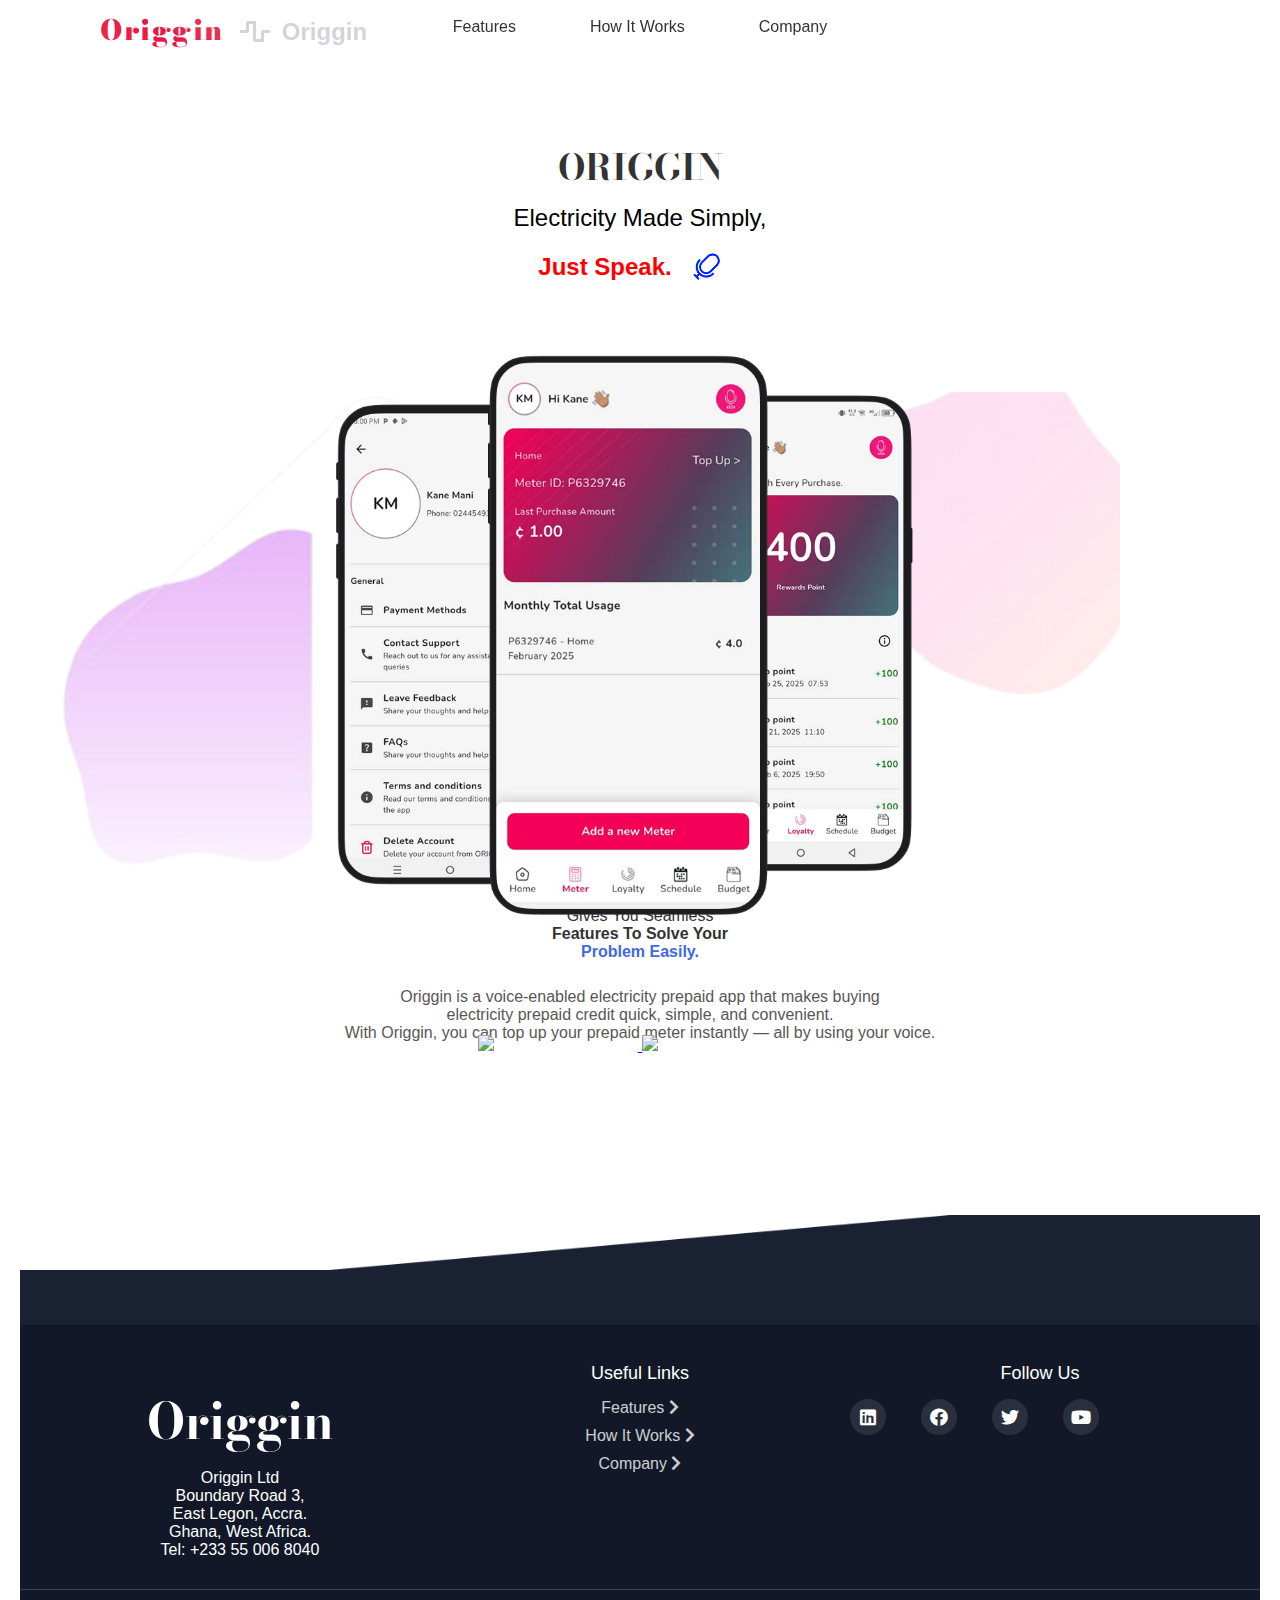
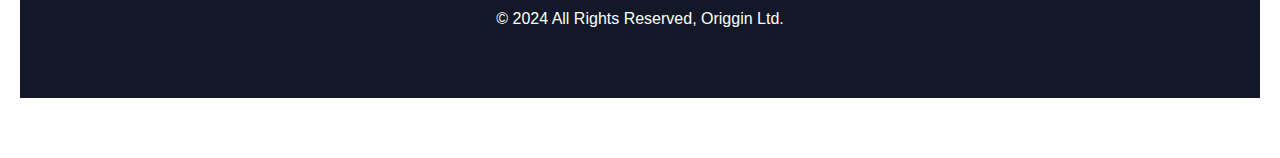
==== index.html @ 3ed42e51 "upated commit" ====
<!DOCTYPE html>
<html lang="en">
  <head>
    <meta charset="UTF-8" />
    <meta name="viewport" content="width=device-width, initial-scale=1.0" />
    <title>Origgin Landing Page</title>
    <script
      src="https://kit.fontawesome.com/cf2013f045.js"
      crossorigin="anonymous"
    ></script>
    <link rel="icon" type="image/x-icon" href="./favi.ico" />
    <link rel="apple-touch-icon" sizes="180x180" href="/apple-touch-icon.png" />
    <link rel="icon" type="image/png" sizes="32x32" href="/favicon-32x32.png" />
    <link rel="icon" type="image/png" sizes="16x16" href="/favicon-16x16.png" />
    <!-- <link rel="manifest" href="/site.webmanifest" /> -->
    <link rel="stylesheet" href="style.css" />
    <link rel="preconnect" href="https://fonts.googleapis.com" />
    <link rel="preconnect" href="https://fonts.gstatic.com" crossorigin />
    <link
      href="https://fonts.googleapis.com/css2?family=Bodoni+Moda:ital,opsz,wght@0,6..96,400..900;1,6..96,400..900&display=swap"
      rel="stylesheet"
    />
    <link
      rel="stylesheet"
      href="https://cdnjs.cloudflare.com/ajax/libs/font-awesome/5.15.4/css/all.min.css"
    />
  </head>
  <body>
    <!-- Navbar -->
    <nav class="navbar">
      <div class="navbar-container">
        <!-- Logo or Brand Name -->
        <div class="navbar-brand">
          <!-- <h1>Origgin</h1> -->
          <a href="./index.html" id="logo">Origgin</a>
          <i class="fas fa-wave-square" style="margin-right: 5px"></i> Origgin
        </div>

        <!-- Navigation Links -->
        <div class="navbar-links">
          <a href="./features.html">Features</a>
          <a href="./works.html">How It Works</a>
          <a href="">Company</a>
        </div>
      </div>
    </nav>

    <main class="main-section">
      <div class="main-container">
        <h2>ORIGGIN</h2>
        <div class="justSp">
          <h3 style="color: black">Electricity Made Simply,</h3>
          <span class="red-text">Just Speak.</span>
        </div>
        <!-- Record Image -->
        <!-- <div class="record-image">
              <img src="record.png" alt="Record Image" />
            </div> -->
      </div>

      <!-- Introduction Section -->

      <section id="features" class="feature-section">
        <div id="app-image">
          <div class="app-image">
            <img src="./Group 2.png" alt="Origgin App UI" />

            <p style="color: rgb(89, 86, 86)">
              Origgin is a voice-enabled electricity prepaid app that makes
              buying
              <br />electricity prepaid credit quick, simple, and convenient.
              <br />With Origgin, you can top up your prepaid meter instantly —
              all by using your voice.
            </p>
          </div>
          <div class="app-bg"></div>
        </div>
      </section>
      <section>
        <div id="feature-text">
          <h2 class="new" style="color: red">ORIGGIN</h2>
          <p style="font-style: bold">
            Gives You Seamless <br />
            <span class="bold-text">Features To Solve Your</span> <br />
            <span class="blue-text">Problem Easily.</span>
          </p>
        </div>

        <div class="download-buttons">
          <a href="https://apps.apple.com" target="_blank">
            <img
              src="https://developer.apple.com/assets/elements/badges/download-on-the-app-store.svg"
              class="app-badge"
            />
          </a>
          <a href="https://play.google.com/store" target="_blank">
            <img
              src="https://play.google.com/intl/en_us/badges/static/images/badges/en_badge_web_generic.png"
              class="app-badge"
            />
          </a>
        </div>
      </section>

      <!-- Footer Section -->

      <footer id="footer">
        <div class="f">
          <img src="./f.png" alt="" />
        </div>
        <div class="footer">
          <div class="footer-container">
            <!-- Left Column: Company Info -->
            <div class="footer-left">
              <h2>Origgin</h2>
              <p>Origgin Ltd</p>
              <p>
                Boundary Road 3,<br />
                East Legon, Accra.
              </p>
              <p>Ghana, West Africa.</p>
              <p>Tel: +233 55 006 8040</p>
            </div>

            <!-- Middle Column: Useful Links -->
            <div class="footer-middle">
              <h3>Useful Links</h3>
              <ul>
                <li>
                  <a href="#">Features <i class="fas fa-chevron-right"></i></a>
                </li>
                <li>
                  <a href="#"
                    >How It Works <i class="fas fa-chevron-right"></i
                  ></a>
                </li>
                <li>
                  <a href="#">Company <i class="fas fa-chevron-right"></i></a>
                </li>
              </ul>
            </div>

            <!-- Right Column: Social Icons -->

            <div class="footer-right">
              <h3>Follow Us</h3>
              <div class="social-icons">
                <a
                  href="#"
                  class="social-link"
                  data-url="https://www.linkedin.com"
                >
                  <i class="fab fa-linkedin"></i>
                </a>
                <a
                  href="#"
                  class="social-link"
                  data-url="https://www.facebook.com"
                >
                  <i class="fab fa-facebook"></i>
                </a>
                <a href="#" class="social-link" data-url="https://twitter.com">
                  <i class="fab fa-twitter"></i>
                </a>
                <a
                  href="#"
                  class="social-link"
                  data-url="https://www.youtube.com"
                >
                  <i class="fab fa-youtube"></i>
                </a>
              </div>
            </div>
          </div>

          <!-- Copyright Section -->
          <div class="footer-bottom">
            <p>© 2024 All Rights Reserved, Origgin Ltd.</p>
          </div>
        </div>
      </footer>
    </main>

    <script src="app.js"></script>
  </body>
</html>
---- style.css ----
@import url("https://fonts.googleapis.com/css2?family=Bodoni+Moda:wght@700&display=swap");

* {
  margin: 0;
  padding: 0;
  font-family: Arial, sans-serif;
}

/* Global Styles */
body {
  background-color: #a4c8dd;
  color: #d1d5db;
}

#logo {
  color: #ff4d4d; /* Light Red Color */
  font-size: 24px;
  font-family: "Bodoni Moda", serif; /* Bodoni Font */
  font-weight: 700;
  letter-spacing: 1px;
  margin-left: 20px; /* Push it to the left */
  text-decoration: none;
}

/* Navbar Styling */
.navbar {
  background-color: #ffffff;
  box-shadow: 0 2px 4px rgba(0, 0, 0, 0.1);
  padding: 10px 20px;
}

/* .navbar-container {
  display: flex;

  justify-content: space-between; 
  align-items: center;
  max-width: 1200px;
  margin: 0 auto;
} */
.navbar-container {
  display: flex;
  align-items: center;
  justify-content: center; /* Center everything initially */
  position: relative; /* Enable absolute positioning for the brand */
  gap: 60px;
}

/* .navbar-brand {
  margin-right: auto; 
} */
.navbar-brand {
  position: absolute;
  left: 50px; /* Keeps the brand on the left */
  font-size: 24px;
  font-weight: bolder;
}

.navbar-links {
  display: flex;
  gap: 50px;
  margin-bottom: 5px;
}
/* .navbar-links {
  display: flex;
  gap: 20px;
  margin-left: auto; 
} */

.navbar-links a {
  color: #333333;
  text-decoration: none;
  font-size: 16px;
  transition: color 0.3s ease;
  position: relative;
  /* padding-bottom: 5px; */
  transition: all 0.4s cubic-bezier(0.175, 0.885, 0.32, 1.275);
  padding: 8px 12px;
  border-radius: 8px;
}

.navbar-links a::before {
  content: "";
  position: absolute;
  bottom: 0;
  left: 50%;
  transform: translateX(-50%);
  width: 0;
  height: 2px;
  background-color: #e71744;
  transition: all 0.3s ease;
  border-radius: 2px;
}

.navbar-links a:hover::before {
  width: 80%;
}

.navbar-links a:active {
  transform: scale(0.95);
}

.navbar-links .current {
  animation: pulse 2s infinite;
}

@keyframes pulse {
  0% {
    box-shadow: 0 0 0 0 rgba(231, 23, 68, 0.4);
  }
  70% {
    box-shadow: 0 0 0 8px rgba(231, 23, 68, 0);
  }
  100% {
    box-shadow: 0 0 0 0 rgba(231, 23, 68, 0);
  }
}

.navbar-links a::after {
  content: "";
  position: absolute;
  bottom: 0;
  left: 0;
  width: 0;
  height: 2px;
  background-color: #3498db; /* Change to your desired color */
  transition: width 0.3s ease; /* Smooth transition for line animation */
}
.navbar-links a:hover::after {
  width: 100%;
}

.navbar-links a:hover {
  color: #fa1423; /* Optional: Change text color on hover */
}

.navbar-links a:hover {
  color: #e71744;
}
/* Navbar Brand Styling */
.navbar-brand h1 {
  color: #ff4d4d; /* Light Red Color */
  font-size: 24px;
  font-family: "Bodoni Moda", serif; /* Bodoni Font */
  font-weight: 700;
  letter-spacing: 1px;
  margin-left: 20px; /* Push it to the left */
}

.current {
  color: #e71744 !important;
}

/* Main Section Styling */
.main-section {
  background-color: #ffffff;
  padding: 60px 20px;
  text-align: center;
}

.main-container {
  max-width: 800px;
  margin: 0 auto;
}

.main-section h2 {
  color: #333333;
  font-size: 36px;
  font-family: "Bodoni Moda", serif;
  font-weight: 700;
  margin: 20px 0 10px;
}

.main-section h3 {
  /* color: #666666; */
  font-size: 24px;
  font-weight: 400;
  margin: 0;
  display: flex;
  justify-content: center;
}

.main-section .justSp {
  display: flex;
  flex-direction: column;
  align-items: center;
}

.red-text {
  color: #ff0000;
  position: relative;
  display: flex;
  align-items: center;
  font-size: 50px;
}

.new {
  color: #ff0000;
  font-size: 50px;
  text-align: center;
}

/* Record Image Styling */
.red-text::after {
  content: "";
  display: inline-block;
  background-image: url("record.png");
  background-size: cover;
  width: 70px; /* Smaller size */
  height: 70px;
  margin-left: 0px; /* Space between the text and image */
  transform: rotate(45deg); /* Slanted to the right */
  filter: brightness(0) saturate(100%) invert(13%) sepia(98%) saturate(7405%)
    hue-rotate(239deg) brightness(95%) contrast(120%);
}

/* Footer Styling */
/* .f {
  position: absolute;
  right: 0;
  margin: 10rem 4rem;
  margin-top: 2rem;
} */

.f img {
  max-width: 100%;
  height: auto;
  margin-bottom: -1rem;
  /* color: #192132;
  left: 50%;
  margin-left: 1.2rem;
  margin-right: 4rem !important;
  margin: 10rem 4rem;
  margin-top: 20px; */
}
/* #game {
  margin: 10rem 4rem;
} */

#footer {
  margin-top: 10rem;
}

.footer {
  background-color: #121827;
  color: #ffffff;
  padding: 50px 0;

  /* margin: 10rem 4rem; */
}

.footer-container {
  display: flex;
  justify-content: space-between;
  max-width: 1200px;
  margin: 0 auto;
  padding: 0 20px;
}

/* Column Styling */
.footer-left,
.footer-middle,
.footer-right {
  flex: 1;
}

.footer-left h2 {
  font-size: 50px;
  font-weight: 700;
  color: #ffffff;
}

/* Useful Links Styling */
.footer-middle h3,
.footer-right h3 {
  font-size: 18px;
  margin-bottom: 15px;
  color: #ffffff;
}

.footer-middle ul {
  list-style: none;
  padding: 0;
}

.footer-middle ul li {
  margin-bottom: 10px;
}

.footer-middle ul li a {
  color: rgba(255, 255, 255, 0.8);
  text-decoration: none;
  transition: color 0.3s ease;
  justify-items: auto;
}

.footer-middle ul li a:hover {
  color: #ffffff;
}

/* Social Icons */
.social-icons {
  display: flex;
  gap: 15px;
}

.social-icons a {
  display: flex;
  align-items: center;
  justify-content: center;
  width: 36px;
  height: 36px;
  border-radius: 50%;
  background: rgba(255, 255, 255, 0.1);
  color: white;
  font-size: 18px;
  transition: all 0.3s ease-in-out;
}

.social-icons a:hover {
  background: white;
  color: #121827;
}

/* Copyright Section */
.footer-bottom {
  text-align: center;
  padding: 20px 0;
  border-top: 1px solid rgba(255, 255, 255, 0.2);
  margin-top: 30px;
}

/* Google Play Badge Styling */
.app-badge {
  width: 160px; /* Standard size */
  height: auto;
  display: inline-block;
  margin-top: 10px;
  cursor: pointer;
  transition: all 0.3s ease-in-out;
}

.app-badge:hover {
  transform: scale(1.05); /* Slight zoom effect */
  opacity: 0.9; /* Reduce brightness on hover */
}

#app-image {
  /* position: relative; */
}

#about {
  margin-top: 10px;
}

.about-text p {
  margin-top: 10px;
}

.app-image {
  position: relative;
}

.app-bg {
  /* position: absolute; */
  top: -20%;
  left: 0;
  transform: translateY(-130%);
  background-image: url("./background-removebg-preview.png");
  background-repeat: no-repeat;
  background-size: cover;
  background-position: center;
  max-width: 1100px;
  height: 500px;
  /* z-index: 1000; */
}

.app-image img {
  position: relative;
  width: 50%;
  margin: 30px 0;
  z-index: 5;
}
.app-badge {
  width: 160px;
  cursor: pointer;
  transition: all 0.3s ease-in-out;
  filter: brightness(100%);
}

.app-badge:hover {
  transform: scale(1.05);
}

#feature-text {
  text-align: center;
  font-family: "Bodoni Moda", serif;
  font-family: system-ui, -apple-system, BlinkMacSystemFont, "Segoe UI", Roboto,
    Oxygen, Ubuntu, Cantarell, "Open Sans", "Helvetica Neue", sans-serif;
  color: #333;
  margin: 4rem auto;
  margin-top: -80vh;
}

.feature-info h3 {
  font-size: 24px;
  font-weight: bold;
  color: white;
  background-color: rgba(255, 255, 255, 0.139);
}

.red-text {
  color: red;
  font-size: 24px;
  font-weight: bold;
}

.bold-text {
  font-weight: bold;
  color: #333; /* Normal text color */
}

.blue-text {
  color: royalblue;
  font-weight: bold;
}

.header {
  text-align: center;
  justify-content: center;
}

#features_con {
  background: #161c2dcc;
  padding: 4rem 4rem;
}

.features_con {
  display: grid;
  grid-template-columns: repeat(2, 1fr);
  justify-content: center;
  gap: 50px;
  padding: 4rem;
}

.feature-text {
  margin-bottom: 4rem;
}

.feature_card {
  display: flex;
  flex-direction: column;
  align-items: center;
}

.feature_card .icon {
  margin-bottom: 1rem;
}

.feature_info h5 {
  color: white;
}
.icon {
  width: 4rem;
  height: 4rem;
  border-radius: 10px;
  background-color: rgb(109, 232, 239);
  display: flex;
  align-items: center;
  justify-content: center;
}

.icon img {
  width: 40px;
  height: 40px;
}

#footerSegement {
  height: 100vh;
  background: linear-gradient(to right, #192132 50%, #192132 50%);
}
#footerSegemnt {
  height: flex;
}
.top {
  width: 50%;
  background-color: #192132;
}
.bottom {
  width: 50%;
  background-color: #192132;
}
h2 {
  margin-bottom: 30px;
  font-size: 28px;
  color: #333;
}
.container {
  display: flex;
  justify-content: center;
  gap: 20px;
  margin-bottom: 50px;
}
.card {
  background-color: white;
  padding: 30px 20px;
  border-radius: 12px;
  width: 300px;
  box-shadow: 0 4px 10px rgba(0, 0, 0, 0.1);
}
.img {
  font-size: 20px;
  color: #ff5a5f;
  margin-bottom: 10px;
}
.heading {
  font-weight: bold;
  margin-bottom: 10px;
}
.subtext {
  font-size: 14px;
  color: #777;
}
.cta {
  margin: 40px 0;
}
.cta h3 {
  color: #ff5a5f;
  font-size: 28px;
  margin-bottom: 10px;
}
.cta p {
  color: #777;
  margin-bottom: 20px;
}
.app-buttons img {
  width: 150px;
  margin: 10px;
}
.phone {
  max-width: 300px;
  margin-top: 20px;
}
.container {
  display: flex;
  justify-content: space-between;
  align-items: center;
  /* height: 100vh; */
}

#works {
  margin: 5rem 4rem;
}

.download-buttons {
  margin-top: 20px; /* Adds space between the paragraph and the images */
}

.app-badge {
  width: 150px; /* Optional: Sets a fixed width for the images to make them consistent */
  margin-right: 10px; /* Adds space between the images */
}

#Quest {
  margin: 10rem 4rem;
}

/* .earth { */
/* position: absolute; */
/* left: 0; */
/* top: 50%; */
/* transform: translateY(-50%); */
/* } */
/* .earth img { */
/* width: 200px; */
/* height: auto; */
/* max-width: 100%; */
/* } */

/* Initially hide all <p> tags inside each <h4> */
/* Basic styles for the answer-wrapper */

/* Basic styles for the answer-wrapper */
/* Styling for the wrapper around the question */
/* General styling for the wrapper around the question */
.answer-wrapper {
  background-color: white;
  border: 1px solid #ccc; /* Border for the wrapper */
  width: 100%;
  margin-bottom: 10px;
  margin-bottom: 4rem;
  padding: 10px;
  max-width: 350px; /* Normal width */
  position: relative;
  margin-left: auto;
  margin-right: 0;
  /* Align the wrapper to the right side */
}
/* Initially hide the <p> tags inside the specific h4 with class 'answer-origgin' */
.answer-origgin + p {
  display: none;
}

/* Style for the toggle arrow */
.toggle-arrow {
  font-size: 18px;
  cursor: pointer;
  position: absolute;
  right: 10px;
  top: 10px;
}

/* When the arrow is toggled (rotated) */
.opened .toggle-arrow {
  transform: rotate(180deg); /* Rotate the arrow to point up */
}

/* Responsive design for mobile screens */
@media (max-width: 600px) {
  .answer-wrapper {
    max-width: 100%; /* Make the wrapper responsive on smaller screens */
  }
}

#answers {
  display: flex;
  justify-content: center;
  gap: 100px;
  align-items: center;
  width: 100%;
}

.earth {
  /* transform: translateY(-50%); */
  width: 30%;
  height: auto;
  z-index: 1000;
}

.earth img {
  width: 100%;
  height: 100%;
  height: auto;
}

/* .answers.wrapper { */
/* margin-left: 140px; */
/* } */

/* Wrapper container for each section */
.wrapper,
.wrapper1,
.wrapper2 {
  display: flex;
  flex-direction: column;
  align-items: center; /* Center the content horizontally */
  justify-content: space-between; /* Center the content vertically */
  width: 100%;
  background-color: #fff;
  border: 1px solid #ddd;
  box-shadow: 0px 4px 6px rgba(0, 0, 0, 0.1);
  /* background-color: #f9f9f9;  */
  /* Light background color for contrast */
  border-radius: 10px; /* Rounded corners */
  padding: 20px; /* Space inside the container */
  max-width: 300px; /* Max width to ensure they are not too wide */
  margin: 20px; /* Margin between sections */
  /* box-shadow: 0px 4px 12px rgba(0, 0, 0, 0.1); */
  /* Subtle shadow effect */
  transition: transform 0.3s ease-in-out; /* Smooth hover effect */
}

.wrapper:hover,
.wrapper1:hover,
.wrapper2:hover {
  transform: translateY(-5px);
}

.wrapper img,
.wrapper1 img,
.wrapper2 img {
  width: 10%;
  height: auto;
  margin-bottom: 15px;
}

.wrapper h5,
.wrapper1 h5,
.wrapper2 h5 {
  font-size: 1.2em;
  color: #333;
  margin-bottom: 10px;
}

.wrapper p,
.wrapper1 p,
.wrapper2 p {
  font-size: 1em;
  color: #555;
  line-height: 1.6;
  margin-bottom: 0;
}

.about {
  display: flex;
  gap: 50px;
}

.team-member {
  display: flex;
  flex-direction: column;
  align-items: center;
  margin-bottom: 20px;
  border: 1px solid #ccc;
  padding: 10px;
  border-radius: 8px;
  text-align: center;
  width: 250px;
  box-shadow: 0 4px 6px rgba(0, 0, 0, 0.1);
}

/* Style for the image */
.team-member img {
  width: 100px; /* Resize image to a smaller size */
  height: auto; /* Maintain aspect ratio */
  border-radius: 50%; /* Make the image round */
  margin-bottom: 10px;
}

/* Style for the name */
.team-member h4 {
  font-size: 18px;
  margin: 0;
  font-weight: bold;
}

/* Style for description */
.team-member p {
  font-size: 14px;
  margin: 5px 0;
}

#team {
  position: relative;
}

.img-bg {
  /* transform: translateY(-20%); */
  /* margin-top: -20vh; */
  background-image: url("./background-removebg-preview.png");
  background-repeat: no-repeat;
  background-size: cover;
  background-position: center;
  max-width: 1500px;
  height: 500px;
  z-index: 0 !important;
}

/* Style for the "team" section */
.team {
  text-align: center;
  margin-bottom: 30px;
  /* margin-top: -70vh; */
  z-index: 100 !important;
}

/* Style for the main heading */
.team h3 {
  font-size: 24px;
  margin-bottom: 10px;
  font-weight: bold;
}

/* Style for the paragraph inside the team */
.team p {
  font-size: 16px;
  color: #555;
}

.founders {
  display: flex;
  flex-direction: column;
  align-items: flex-start;
}

.founders i {
  margin-right: 1rem;
  color: red;
}

body {
  background-image: url("images/background.jpg");

  background-size: cover;

  background-position: center;

  background-repeat: no-repeat;
  background-attachment: fixed;
}

body::before {
  content: "";
  position: absolute;
  top: 0;
  left: 0;
  width: 100%;
  height: 100%;
  background: rgba(255, 255, 255, 0.5);
  backdrop-filter: blur(5px);
  z-index: -1;
}
.three {
  width: 100%;
  display: grid;
  grid-template-columns: repeat(3, 1fr);
  /* flex-wrap: wrap; */
  justify-content: space-around;
  gap: 2rem;
}

.team-card {
  margin: 1rem;
}

.mission {
  display: flex;
  flex-direction: column;
  align-items: center;
  justify-content: center;
  padding: 7rem;
  margin: 10rem auto;
}

#origgin {
  background: #ef4472;
}

.origgin {
  padding: 0 4rem;
}

.origgin-text {
  color: #fff !important;
  text-align: center;
}

#options {
  display: flex;
  justify-content: space-between;
  /* align-items: center; */
  padding: 4rem;
  gap: 50px;
}

.options {
  display: flex;
  flex-direction: column;
  align-items: flex-start;
  text-align: left;
  gap: 50px;
}

.svg-image {
  display: flex;
  justify-self: center;
  align-items: baseline;
}

.pic {
  display: flex;
  justify-self: space-between;
  align-self: flex-start;
  text-align: left;
}

.pic i {
  padding: 1rem;
  margin: 0 0.5rem;
  background-color: #fee2e2;
  height: 20px;
  color: red;
  border-radius: 9px;
}

.get-started {
  display: flex;
  align-items: center;
  justify-content: center;
  flex-direction: row;
  margin-bottom: 10rem !important;
}

.image img {
  width: 600px;
  height: auto;
  max-width: 100%;
}

.social-link {
  position: relative;
  display: inline-block;
  margin: 0 10px;
  color: white;
  text-decoration: none;
  font-size: 24px;
}

.social-link::after {
  content: "";
  position: absolute;
  bottom: -25px;
  left: 50%;
  transform: translateX(-50%);
  font-size: 14px;
  color: white;
  opacity: 0;
  transition: opacity 0.3s ease;
  white-space: nowrap;
}

.social-link:hover::after {
  opacity: 1;
}

.social-link[data-url="https://www.linkedin.com"]:hover::after
{
  content: "Origgin on LinkedIn";
}

.social-link[data-url="https://www.facebook.com"]:hover::after
{
  content: "Origgin on Facebook";
}

.social-link[data-url="https://twitter.com"]:hover::after
{
  content: "Origgin on Twitter";
}

.social-link[data-url="https://www.youtube.com"]:hover::after
{
  content: "Origgin on YouTube";
}

@media (max-width: 1200px) {
  /* Adjustments for large tablets and small laptops */
  .features_con {
    gap: 30px;
    padding: 2rem;
  }

  .get-started {
    flex-direction: column;
    align-items: center;
    text-align: center;
  }

  .image img {
    width: 100%;
    max-width: 500px;
  }

  #options {
    flex-direction: column;
    align-items: center;
  }

  .options {
    width: 100%;
    margin-bottom: 2rem;
  }

  .svg-image {
    margin: 2rem 0;
  }
}

@media (max-width: 992px) {
  /* Tablet styles */
  .three {
    grid-template-columns: repeat(2, 1fr);
  }

  .wrapper,
  .wrapper1,
  .wrapper2 {
    max-width: 100%;
  }

  #answers {
    flex-direction: column;
    gap: 30px;
  }

  .earth {
    width: 50%;
    margin-bottom: 2rem;
  }

  .answer-wrapper {
    margin-left: auto;
    margin-right: auto;
  }
}

@media (max-width: 768px) {
  .navbar-container {
    flex-direction: column;
    align-items: flex-start;
    gap: 15px;
  }

  .navbar-brand {
    position: static;
    margin-bottom: 10px;
  }

  .navbar-links {
    width: 100%;
    justify-content: space-between;
    gap: 15px;
  }

  .features_con {
    grid-template-columns: 1fr;
  }

  .feature_card {
    flex-direction: row;
    align-items: flex-start;
    gap: 20px;
  }

  .feature_info {
    text-align: left;
  }

  .mission {
    padding: 4rem 2rem;
  }

  .footer-container {
    flex-direction: column;
    gap: 30px;
  }

  .footer-left,
  .footer-middle,
  .footer-right {
    text-align: center;
  }

  .social-icons {
    justify-content: center;
  }
}

@media (max-width: 576px) {
  .container {
    flex-direction: column;
    align-items: center;
  }

  .card {
    width: 100%;
    max-width: 300px;
    margin-bottom: 20px;
  }

  .app-badge {
    width: 120px;
  }

  .about {
    flex-direction: column;
    gap: 20px;
  }

  .wrapper,
  .wrapper1,
  .wrapper2 {
    width: 100%;
    max-width: none;
  }

  .three {
    grid-template-columns: 1fr;
  }

  .team-card {
    margin: 1rem 0;
  }

  h2 {
    font-size: 24px;
  }

  h3 {
    font-size: 20px;
  }

  p {
    font-size: 14px;
  }

  #feature-text p {
    font-size: 18px;
  }

  .blue-text,
  .bold-text {
    font-size: 20px;
  }

  .app-image img {
    width: 80%;
  }

  .app-bg {
    height: 300px;
  }

  .f img {
    margin-bottom: -0.5rem;
  }

  #footer {
    margin-top: 5rem;
  }
}

@media (max-width: 400px) {
  .navbar-links {
    flex-direction: column;
    gap: 10px;
  }

  .download-buttons {
    display: flex;
    flex-direction: column;
    align-items: center;
  }

  .app-badge {
    margin-right: 0;
    margin-bottom: 10px;
  }

  .feature_card {
    flex-direction: column;
    align-items: center;
    text-align: center;
  }

  .feature_info {
    text-align: center;
  }
}

@media (hover: none) {
  .social-icons a:hover {
    background: rgba(255, 255, 255, 0.1);
    color: white;
  }

  .app-badge:hover {
    transform: none;
    opacity: 1;
  }

  .navbar-links a:hover::after {
    width: 0;
  }
}

@media (max-width: 768px) and (orientation: landscape) {
  .navbar-container {
    flex-direction: row;
    align-items: center;
  }

  .navbar-brand {
    margin-bottom: 0;
  }

  .navbar-links {
    width: auto;
  }

  .feature_card {
    flex-direction: row;
  }
}

/* ==================== */
/* Enhanced Navbar Animations */
/* ==================== */

.navbar-links a {
  position: relative;
  color: #333333;
  text-decoration: none;
  font-size: 16px;
  transition: all 0.4s cubic-bezier(0.175, 0.885, 0.32, 1.275);
  padding: 8px 12px;
  border-radius: 8px;
}

/* Modern Underline Animation */
.navbar-links a::before {
  content: "";
  position: absolute;
  bottom: 0;
  left: 50%;
  transform: translateX(-50%);
  width: 0;
  height: 2px;
  background-color: #e71744;
  transition: all 0.3s ease;
  border-radius: 2px;
}

.navbar-links a:hover::before {
  width: 80%;
}

/* Bouncy Effect on Click */
.navbar-links a:active {
  transform: scale(0.95);
}

/* Current Link Animation */
.navbar-links .current {
  animation: pulse 2s infinite;
}

@keyframes pulse {
  0% {
    box-shadow: 0 0 0 0 rgba(231, 23, 68, 0.4);
  }
  70% {
    box-shadow: 0 0 0 8px rgba(231, 23, 68, 0);
  }
  100% {
    box-shadow: 0 0 0 0 rgba(231, 23, 68, 0);
  }
}

/* ==================== */
/* Mobile-Specific Animations */
/* ==================== */

@media (max-width: 768px) {
  .navbar-container {
    padding: 15px;
  }

  .navbar-links {
    width: 100%;
    flex-direction: column;
    gap: 10px;
    align-items: flex-start;
    padding-top: 15px;
    transform-origin: top;
    animation: slideDown 0.5s ease-out forwards;
  }

  @keyframes slideDown {
    0% {
      transform: translateY(-20px);
      opacity: 0;
    }
    100% {
      transform: translateY(0);
      opacity: 1;
    }
  }

  .navbar-links a {
    width: 100%;
    padding: 12px 15px;
    font-size: 18px;
    transition: all 0.3s cubic-bezier(0.68, -0.55, 0.265, 1.55);
    background-color: rgba(255, 255, 255, 0.1);
  }

  .navbar-links a:hover {
    background-color: rgba(231, 23, 68, 0.1);
    transform: translateX(10px);
  }

  .navbar-links a::before {
    display: none; /* Hide underline on mobile */
  }

  /* Hamburger Menu Animation (if you add one) */
  .menu-toggle {
    display: block;
    transition: transform 0.5s ease;
  }

  .menu-toggle.active {
    transform: rotate(90deg);
  }

  /* Current link mobile style */
  .navbar-links .current {
    background-color: rgba(231, 23, 68, 0.15);
    border-left: 4px solid #1c12d2;
    animation: none;
  }
}

/* ==================== */
/* Very Small Screens */
/* ==================== */
@media (max-width: 480px) {
  .navbar-links a {
    padding: 15px;
    font-size: 16px;
  }

  .navbar-links a:hover {
    transform: translateX(5px);
  }

  /* Tap highlight color */
  .navbar-links a:active {
    background-color: rgba(231, 23, 68, 0.2);
  }
}

/* ==================== */
/* Orientation Changes */
/* ==================== */
@media (max-width: 768px) and (orientation: landscape) {
  .navbar-links {
    flex-direction: row;
    flex-wrap: wrap;
  }

  .navbar-links a {
    width: auto;
    padding: 8px 12px;
  }

  .navbar-links a:hover {
    transform: translateY(-3px);
  }
}

/* ==================== */
/* Logo Animation */
/* ==================== */

/* ==================== */
/* SUPER ATTRACTIVE LOGO ANIMATION */
/* ==================== */

#logo {
  color: transparent;
  font-size: 28px;
  font-family: "Bodoni Moda", serif;
  font-weight: 900;
  letter-spacing: 1.5px;
  margin-left: 20px;
  text-decoration: none;
  position: relative;
  display: inline-block;
  background: linear-gradient(45deg, #ff4d4d, #e71744, #ff6b6b, #ff4d4d);
  background-size: 300% 300%;
  -webkit-background-clip: text;
  background-clip: text;
  animation: gradientShift 8s ease infinite;
  transition: all 0.5s cubic-bezier(0.175, 0.885, 0.32, 1.4);
  padding: 5px 10px;
  border-radius: 8px;
}

/* Gradient Animation */
@keyframes gradientShift {
  0% {
    background-position: 0% 50%;
  }
  50% {
    background-position: 100% 50%;
  }
  100% {
    background-position: 0% 50%;
  }
}

/* Hover Effect - 3D Lift + Shadow */
#logo:hover {
  transform: translateY(-3px) scale(1.05);
  text-shadow: 0 5px 15px rgba(231, 23, 68, 0.3);
  letter-spacing: 2px;
}

/* Active/Tap Effect */
#logo:active {
  transform: translateY(1px) scale(0.98);
  animation: gradientShift 4s ease infinite, logoPress 0.3s ease;
}

@keyframes logoPress {
  0% {
    transform: translateY(0) scale(1);
  }
  50% {
    transform: translateY(2px) scale(0.95);
  }
  100% {
    transform: translateY(1px) scale(0.98);
  }
}

/* Floating Dot (Modern Touch) */
#logo::after {
  content: "•";
  position: absolute;
  right: -15px;
  top: 50%;
  transform: translateY(-50%);
  color: #ff4d4d;
  font-size: 24px;
  opacity: 0;
  transition: all 0.4s ease;
}

#logo:hover::after {
  opacity: 1;
  right: -20px;
  animation: dotFloat 1.5s ease infinite;
}

@keyframes dotFloat {
  0%,
  100% {
    transform: translateY(-50%);
  }
  50% {
    transform: translateY(-60%);
  }
}

/* ==================== */
/* Mobile-Specific Magic */
/* ==================== */
@media (max-width: 768px) {
  #logo {
    font-size: 24px;
    padding: 4px 8px;
    animation: gradientShift 6s ease infinite, mobileBounce 1s ease;
  }

  @keyframes mobileBounce {
    0%,
    100% {
      transform: translateY(0);
    }
    30% {
      transform: translateY(-8px);
    }
    60% {
      transform: translateY(4px);
    }
  }

  #logo:hover {
    transform: translateY(-2px) scale(1.03);
  }

  /* Tap Feedback */
  #logo:active {
    background: linear-gradient(45deg, #e71744, #ff4d4d);
    transform: scale(0.96);
  }
}

#logo i {
  margin-left: 8px;
  font-size: 0.8em;
  display: inline-block;
  transition: all 0.4s ease;
  animation: wavePulse 2.5s ease infinite;
}

@keyframes wavePulse {
  0%,
  100% {
    transform: scale(1);
    opacity: 0.8;
  }
  50% {
    transform: scale(1.2);
    opacity: 1;
  }
}

#logo:hover i {
  animation: wavePulse 1s ease infinite, waveTilt 0.8s ease infinite alternate;
}

@keyframes waveTilt {
  0% {
    transform: rotate(-5deg);
  }
  100% {
    transform: rotate(5deg);
  }
}
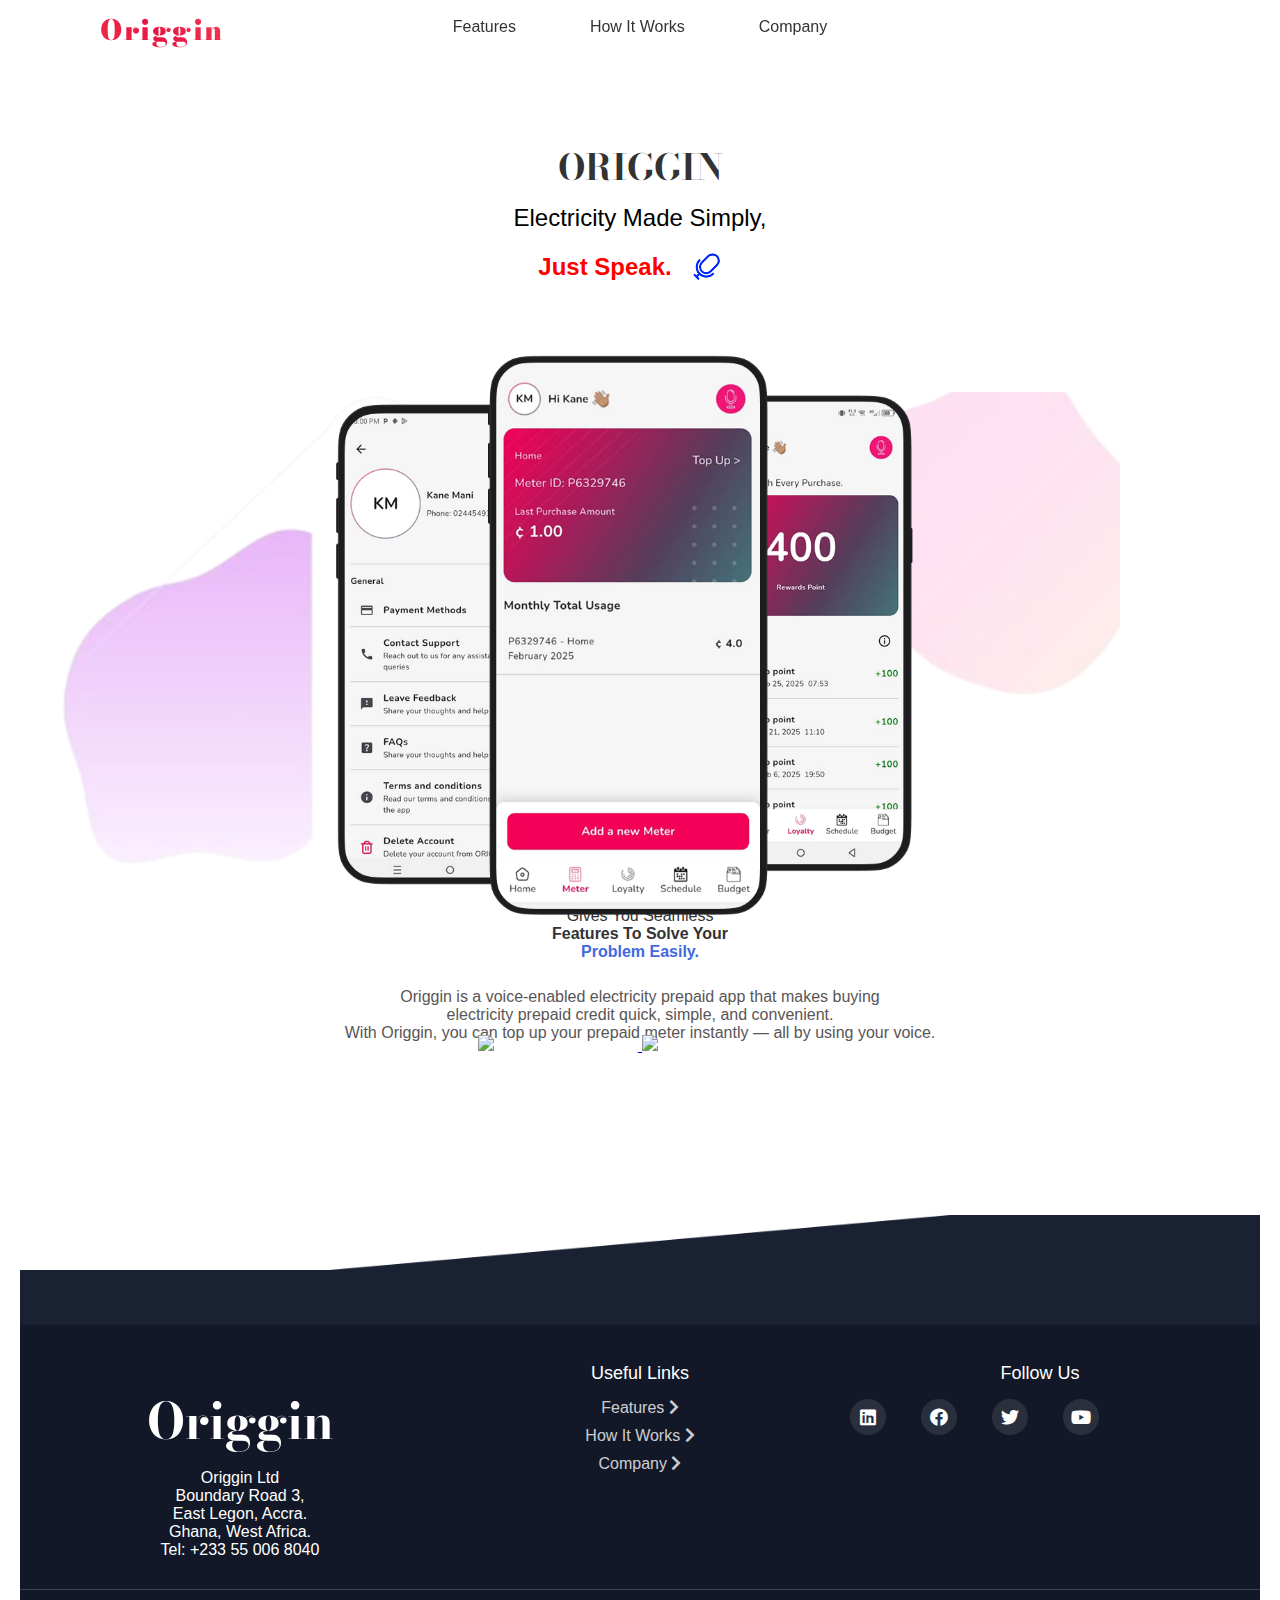
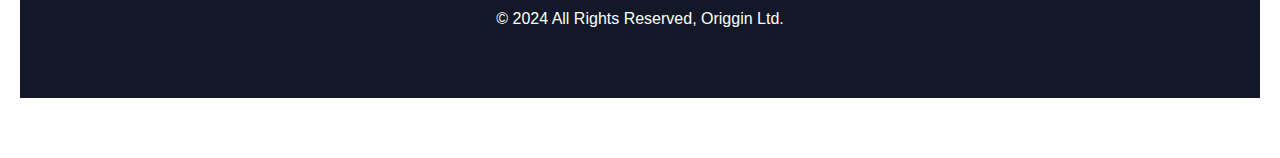
==== commit 51571148: "updated commit" ====
--- a/index.html
+++ b/index.html
@@ -33,7 +33,6 @@
         <div class="navbar-brand">
           <!-- <h1>Origgin</h1> -->
           <a href="./index.html" id="logo">Origgin</a>
-          <i class="fas fa-wave-square" style="margin-right: 5px"></i> Origgin
         </div>
 
         <!-- Navigation Links -->
@@ -63,7 +62,7 @@
       <section id="features" class="feature-section">
         <div id="app-image">
           <div class="app-image">
-            <img src="./Group 2.png" alt="Origgin App UI" />
+            <img src="./images/Group 2.png" alt="Origgin App UI" />
 
             <p style="color: rgb(89, 86, 86)">
               Origgin is a voice-enabled electricity prepaid app that makes
@@ -106,7 +105,7 @@
 
       <footer id="footer">
         <div class="f">
-          <img src="./f.png" alt="" />
+          <img src="./images/f.png" alt="" />
         </div>
         <div class="footer">
           <div class="footer-container">
--- a/style.css
+++ b/style.css
@@ -1471,11 +1471,11 @@
     transform: translateY(-2px) scale(1.03);
   }
 
-  /* Tap Feedback */
+  /* Tap Feedback
   #logo:active {
     background: linear-gradient(45deg, #e71744, #ff4d4d);
     transform: scale(0.96);
-  }
+  } */
 }
 
 #logo i {
